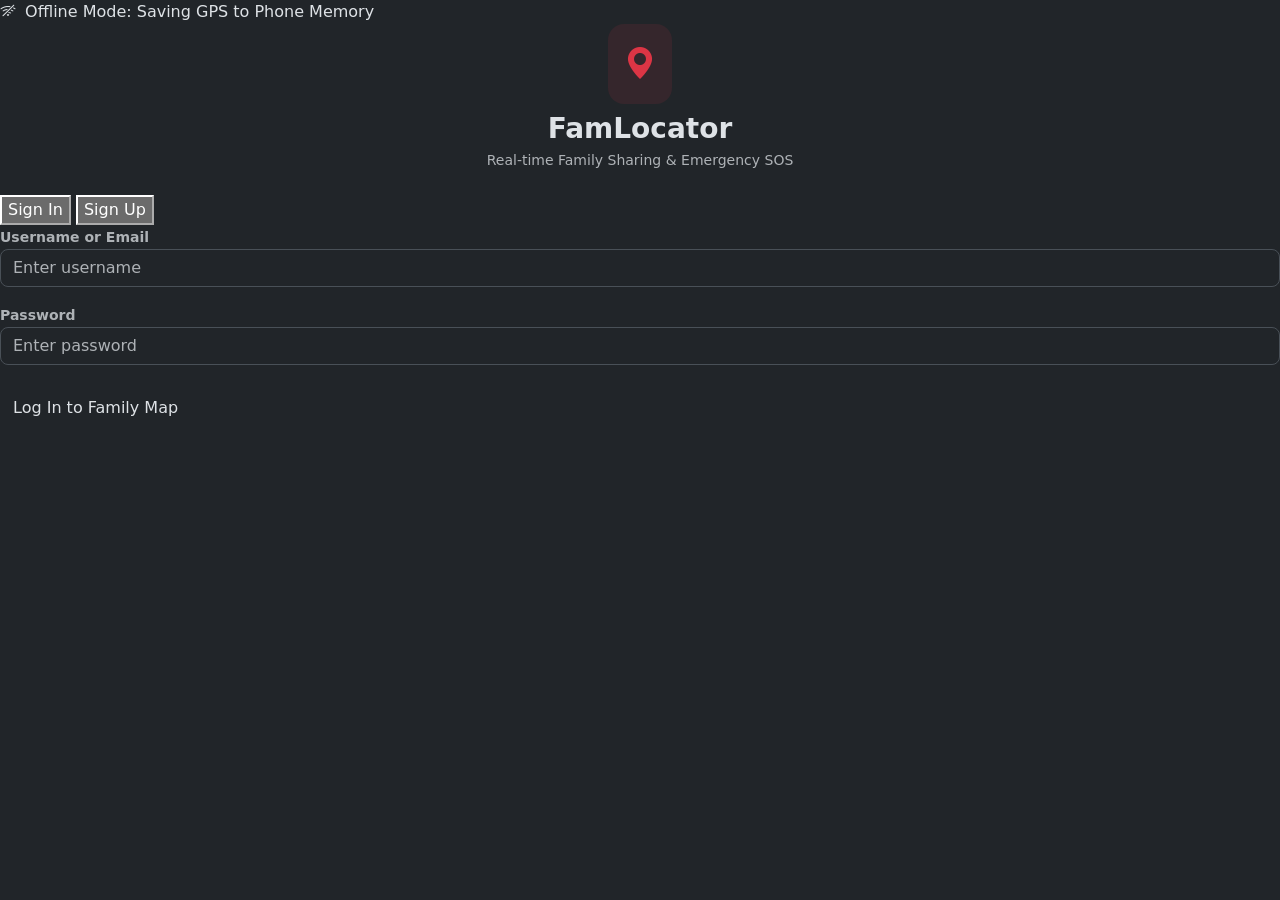
==== frontend/index.html @ 15e00040 "Update: Clean GPS label, email validation and models fixed" ====
<!DOCTYPE html>
<html lang="en" data-bs-theme="dark">
<head>
  <meta charset="UTF-8">
  <meta name="viewport" content="width=device-width, initial-scale=1.0, maximum-scale=1.0, user-scalable=no, viewport-fit=cover">
  <title>FamLocator • Live Tracking</title>
  
  <link href="https://cdn.jsdelivr.net/npm/bootstrap@5.3.3/dist/css/bootstrap.min.css" rel="stylesheet">
  <link rel="stylesheet" href="https://cdn.jsdelivr.net/npm/bootstrap-icons@1.11.3/font/bootstrap-icons.min.css">
  
  <link rel="stylesheet" href="https://unpkg.com/leaflet@1.9.4/dist/leaflet.css" />
  <script src="https://unpkg.com/leaflet@1.9.4/dist/leaflet.js"></script>

  <link rel="stylesheet" href="/static/css/styles.css">
</head>
<body>

  <!-- OFFLINE STATUS ALERT -->
  <div id="offlineBanner">
    <i class="bi bi-wifi-off me-1"></i> Offline Mode: Saving GPS to Phone Memory
  </div>

  <!-- 1. AUTH SCREEN -->
  <div id="authScreen" class="auth-wrapper">
    <div class="auth-card">
      <div class="text-center mb-4">
        <div class="d-inline-flex p-3 rounded-4 bg-danger bg-opacity-10 text-danger mb-2">
          <i class="bi bi-geo-alt-fill fs-2"></i>
        </div>
        <h3 class="fw-bold mb-1">FamLocator</h3>
        <p class="text-muted small">Real-time Family Sharing & Emergency SOS</p>
      </div>

      <div class="auth-pill-nav">
        <button class="auth-pill-btn active" id="tabLoginBtn" onclick="app.showLoginForm()">Sign In</button>
        <button class="auth-pill-btn" id="tabSignupBtn" onclick="app.showSignupForm()">Sign Up</button>
      </div>

      <!-- LOGIN -->
      <form id="loginForm" onsubmit="app.handleLogin(event)" autocomplete="off">
        <div class="mb-3">
          <label class="small text-muted fw-bold">Username or Email</label>
          <input type="text" id="loginUsername" class="form-control rounded-3" placeholder="Enter username" autocomplete="off" value="" required>
        </div>
        <div class="mb-3">
         <label class="small text-muted fw-bold">Password</label>
         <input type="password" id="loginPassword" class="form-control rounded-3" placeholder="Enter password" autocomplete="new-password" value="" required>
        </div>
       <button type="submit" class="btn btn-gradient mt-2">Log In to Family Map</button>
      </form>

      <!-- SIGNUP -->
      <form id="signupForm" class="d-none" onsubmit="app.handleSignup(event)" autocomplete="off">
        <div class="mb-2">
          <label class="small text-muted fw-bold">Full Name</label>
          <input type="text" id="regFullName" class="form-control rounded-3" placeholder="Enter full name" autocomplete="off" value="" required>
        </div>
        <div class="mb-2">
          <label class="small text-muted fw-bold">Username</label>
          <input type="text" id="regUsername" class="form-control rounded-3" placeholder="Enter username" autocomplete="off" value="" required>
        </div>
        <div class="mb-2">
          <label class="small text-muted fw-bold">Email</label>
          <input type="email" id="regEmail" class="form-control rounded-3" placeholder="Enter e-mail" autocomplete="off" value="" required>
        </div>
        <div class="mb-3">
          <label class="small text-muted fw-bold">Password</label>
          <input type="password" id="regPassword" class="form-control rounded-3" placeholder="Create password" autocomplete="new-password" value="" required>
        </div>
        <button type="submit" class="btn btn-gradient mt-2">Create Account</button>
      </form>
    </div>
  </div>

  <!-- 2. MAIN APP DASHBOARD -->
  <div id="mainDashboard" class="d-none position-relative w-100 h-100">
    <div id="mapCanvas"></div>

    <!-- FLOATING ZOOM & RECENTER CONTROLS -->
    <div class="map-floating-controls">
      <button class="map-control-btn" onclick="mapManager.zoomIn()" title="Zoom In">
        <i class="bi bi-plus-lg"></i>
      </button>
      <button class="map-control-btn" onclick="mapManager.zoomOut()" title="Zoom Out">
        <i class="bi bi-dash-lg"></i>
      </button>
      <button class="map-control-btn" onclick="mapManager.recenterOnMe()" title="Recenter Location">
        <i class="bi bi-crosshair"></i>
      </button>
    </div>

    <!-- Top Floating Header -->
    <header class="glass-nav d-flex align-items-center justify-content-between">
      <div class="d-flex align-items-center gap-2">
        <i class="bi bi-geo-alt-fill text-danger fs-5"></i>
        <span class="fw-bold">FamLocator</span>
        <span id="sharingStatusText" class="badge bg-success bg-opacity-25 text-success small ms-2">Live</span>
      </div>

      <!-- 1-CLICK INSTANT GREEN STOP-SOS BUTTON -->
      <div id="navSafeBtnContainer" class="d-none">
        <button class="btn btn-sm btn-success fw-bold rounded-pill px-3 shadow animate-pulse" onclick="locationTracker.resolveSOS()">
          <i class="bi bi-shield-check me-1"></i> I AM SAFE NOW (STOP SOS)
        </button>
      </div>

      <div class="d-flex align-items-center gap-2">
        <!-- Direct Profile Button
        <button class="btn btn-sm btn-outline-primary rounded-3 d-flex align-items-center gap-1" onclick="app.openProfileModal()" title="Edit Profile & Photo">
          <i class="bi bi-person-gear"></i>
          <span class="d-none d-sm-inline small fw-bold">Profile</span>
        </button>-->

        <!-- Theme Toggle -->
        <button class="btn btn-sm btn-outline-secondary rounded-3" id="themeToggleBtn" onclick="app.toggleTheme()">
          <i class="bi bi-moon-stars"></i>
        </button>

        <!-- User Dropdown & Logout -->
        <div class="dropdown">
          <button class="btn btn-sm btn-secondary rounded-3 dropdown-toggle d-flex align-items-center gap-2" data-bs-toggle="dropdown">
            <img id="navUserAvatar" src="" class="rounded-circle d-none" style="width: 22px; height: 22px; object-fit: cover;">
            <i id="navDefaultAvatarIcon" class="bi bi-person-circle"></i>
            <span id="navUserName">User</span>
          </button>
          <ul class="dropdown-menu dropdown-menu-end shadow-lg rounded-4 p-2" style="min-width: 200px; z-index: 1050;">
            <li><a class="dropdown-item fw-semibold py-2" href="javascript:void(0)" onclick="app.openProfileModal()"><i class="bi bi-person-gear me-2 text-primary"></i>Profile & Settings</a></li>
            <li><hr class="dropdown-divider"></li>
            <li><a class="dropdown-item text-danger fw-bold py-2" href="javascript:void(0)" onclick="app.logout()"><i class="bi bi-box-arrow-right me-2"></i>Log Out</a></li>
          </ul>
        </div>
      </div>
    </header>

    <!-- Sidebar / Phone Bottom Sheet -->
    <aside class="floating-sidebar">
      <div class="drag-handle"></div>

      <!-- Sharing Toggle -->
      <div class="p-3 border-bottom border-secondary border-opacity-25 d-flex justify-content-between align-items-center">
        <div>
          <div class="fw-bold small">Live Sharing</div>
          <div class="text-muted" style="font-size: 11px;">Consent-first protection</div>
        </div>
        <div class="form-check form-switch mb-0">
          <input class="form-check-input" type="checkbox" role="switch" id="masterSharingSwitch" checked onchange="app.handleSharingSwitch(this.checked)">
        </div>
      </div>

      <!-- Tabs -->
      <ul class="nav nav-pills nav-fill p-2 border-bottom border-secondary border-opacity-25 small fw-bold">
        <li class="nav-item">
          <button class="nav-link active py-1 rounded-3" data-bs-toggle="tab" data-bs-target="#tabFamily"><i class="bi bi-people me-1"></i>Family</button>
        </li>
        <li class="nav-item">
          <button class="nav-link py-1 rounded-3" data-bs-toggle="tab" data-bs-target="#tabGroups"><i class="bi bi-diagram-3 me-1"></i>Circles</button>
        </li>
        <li class="nav-item">
          <button class="nav-link py-1 rounded-3" data-bs-toggle="tab" data-bs-target="#tabRequests"><i class="bi bi-person-plus me-1"></i>Requests</button>
        </li>
      </ul>

      <!-- Feed List -->
      <div class="tab-content flex-grow-1 overflow-auto p-3">
        <div class="tab-pane fade show active" id="tabFamily">
          <div class="d-flex justify-content-between align-items-center mb-2">
            <span class="small fw-bold text-muted">Nearby</span>
            <button class="btn btn-outline-primary btn-sm py-0 px-2 rounded-3" onclick="app.openAddFriendModal()"><i class="bi bi-plus-lg"></i> Add</button>
          </div>
          <div id="familyList">
            <div class="text-center text-muted small py-3">No family members yet.</div>
          </div>
        </div>

        <div class="tab-pane fade" id="tabGroups">
          <div class="d-flex justify-content-between align-items-center mb-2">
            <span class="small fw-bold text-muted">Circles</span>
            <div class="btn-group btn-group-sm">
              <button class="btn btn-outline-primary py-0" onclick="app.openCreateGroupModal()">Create</button>
              <button class="btn btn-outline-secondary py-0" onclick="app.openJoinGroupModal()">Join</button>
            </div>
          </div>
          <div id="groupsList">
            <div class="text-center text-muted small py-3">No circles joined.</div>
          </div>
        </div>

        <div class="tab-pane fade" id="tabRequests">
          <span class="small fw-bold text-muted mb-2 d-block">Pending</span>
          <div id="requestsList">
            <div class="text-center text-muted small py-3">No requests.</div>
          </div>
        </div>
      </div>

      <div class="p-2 border-top border-secondary border-opacity-25 d-flex justify-content-between align-items-center small text-muted">
        <span id="gpsAccuracyLabel"><i class="bi bi-broadcast text-success me-1"></i> GPS: Ready</span>
        <button class="btn btn-sm btn-link text-decoration-none p-0 fw-bold" onclick="mapManager.recenterOnMe()"><i class="bi bi-crosshair me-1"></i>Recenter</button>
      </div>
    </aside>

    <!-- 1-CLICK INSTANT RED SOS BUTTON (NO POPUP) -->
    <button class="sos-floating-btn" onclick="locationTracker.triggerSOSNow()" title="1-Click Emergency SOS">
      <i class="bi bi-exclamation-triangle-fill"></i>
    </button>
  </div>

  <!-- PROFILE & MEDICAL DETAILS MODAL -->
  <div class="modal fade" id="profileModal" tabindex="-1" style="z-index: 1060;">
    <div class="modal-dialog modal-dialog-centered modal-dialog-scrollable">
      <div class="modal-content rounded-4 border-0 shadow-lg">
        <div class="modal-header">
          <h5 class="modal-title fw-bold"><i class="bi bi-person-badge me-2 text-primary"></i>Profile & Medical Details</h5>
          <button type="button" class="btn-close" data-bs-dismiss="modal"></button>
        </div>
        <form onsubmit="app.handleProfileUpdate(event)">
          <div class="modal-body p-4">
            
            <!-- Avatar Upload Area -->
            <div class="text-center mb-4">
              <div class="position-relative d-inline-block">
                <img id="profileModalAvatarPreview" src="" class="rounded-circle border border-3 border-primary shadow-sm" style="width: 88px; height: 88px; object-fit: cover; display: none;">
                <div id="profileModalAvatarPlaceholder" class="rounded-circle bg-primary bg-opacity-10 text-primary d-inline-flex align-items-center justify-content-center fw-bold fs-2 border border-3 border-primary border-opacity-25 shadow-sm" style="width: 88px; height: 88px;">
                  U
                </div>
                <label for="avatarFileInput" class="position-absolute bottom-0 end-0 bg-primary text-white rounded-circle p-2 shadow" style="cursor: pointer; width: 34px; height: 34px; display: flex; align-items: center; justify-content: center;" title="Upload Photo">
                  <i class="bi bi-camera-fill" style="font-size: 13px;"></i>
                </label>
                <input type="file" id="avatarFileInput" accept="image/*" class="d-none" onchange="app.handleAvatarFileSelect(event)">
              </div>
              <div class="small text-muted mt-2">Click camera icon to add your photo</div>
            </div>

            <div class="row g-2 mb-3">
              <div class="col-6">
                <label class="form-label small fw-bold text-muted">Full Name</label>
                <input type="text" id="profFullName" class="form-control rounded-3" required>
              </div>
              <div class="col-6">
                <label class="form-label small fw-bold text-muted">Phone Number</label>
                <input type="tel" id="profPhone" class="form-control rounded-3" placeholder="+91 9876543210">
              </div>
            </div>

            <div class="mb-3">
              <label class="form-label small fw-bold text-muted">Current Status / Bio</label>
              <input type="text" id="profBio" class="form-control rounded-3" placeholder="e.g. At Work, Safe at Home, Traveling...">
            </div>

            <hr class="border-secondary border-opacity-25 my-3">
            <h6 class="fw-bold small text-danger"><i class="bi bi-heart-pulse-fill me-1"></i> Emergency & Medical Info</h6>

            <div class="row g-2 mb-3">
              <div class="col-5">
                <label class="form-label small fw-bold text-muted">Blood Group</label>
                <select id="profBloodGroup" class="form-select rounded-3">
                  <option value="">Unknown</option>
                  <option value="A+">A+</option>
                  <option value="A-">A-</option>
                  <option value="B+">B+</option>
                  <option value="B-">B-</option>
                  <option value="O+">O+</option>
                  <option value="O-">O-</option>
                  <option value="AB+">AB+</option>
                  <option value="AB-">AB-</option>
                </select>
              </div>
              <div class="col-7">
                <label class="form-label small fw-bold text-muted">Home Address</label>
                <input type="text" id="profAddress" class="form-control rounded-3" placeholder="City, Area, Flat No">
              </div>
            </div>

            <div class="mb-3">
              <label class="form-label small fw-bold text-muted">Medical Notes (Allergies / Medications)</label>
              <textarea id="profMedicalNotes" class="form-control rounded-3" rows="2" placeholder="Important medical notes for emergency"></textarea>
            </div>

          </div>
          <div class="modal-footer">
            <button type="button" class="btn btn-outline-secondary rounded-3" data-bs-dismiss="modal">Cancel</button>
            <button type="submit" class="btn btn-gradient rounded-3 px-4">Save Profile</button>
          </div>
        </form>
      </div>
    </div>
  </div>

  <div class="modal fade" id="addFriendModal" tabindex="-1" style="z-index: 1060;">
    <div class="modal-dialog modal-dialog-centered">
      <div class="modal-content rounded-4 border-0">
        <div class="modal-header">
          <h5 class="modal-title fw-bold">Add Family Member</h5>
          <button type="button" class="btn-close" data-bs-dismiss="modal"></button>
        </div>
        <form onsubmit="app.handleSendFriendRequest(event)">
          <div class="modal-body">
            <label class="form-label small text-muted">Username or Email</label>
            <input type="text" id="targetFriendIdentifier" class="form-control rounded-3" required placeholder="e.g. priya123">
          </div>
          <div class="modal-footer">
            <button type="submit" class="btn btn-gradient rounded-3">Send Request</button>
          </div>
        </form>
      </div>
    </div>
  </div>

  <div class="modal fade" id="createGroupModal" tabindex="-1" style="z-index: 1060;">
    <div class="modal-dialog modal-dialog-centered">
      <div class="modal-content rounded-4 border-0">
        <div class="modal-header">
          <h5 class="modal-title fw-bold">Create Family Circle</h5>
          <button type="button" class="btn-close" data-bs-dismiss="modal"></button>
        </div>
        <form onsubmit="app.handleCreateGroup(event)">
          <div class="modal-body">
            <label class="form-label small text-muted">Circle Name</label>
            <input type="text" id="groupNameInput" class="form-control rounded-3" required placeholder="e.g. Sharma Family">
          </div>
          <div class="modal-footer">
            <button type="submit" class="btn btn-gradient rounded-3">Create Circle</button>
          </div>
        </form>
      </div>
    </div>
  </div>

  <div class="modal fade" id="joinGroupModal" tabindex="-1" style="z-index: 1060;">
    <div class="modal-dialog modal-dialog-centered">
      <div class="modal-content rounded-4 border-0">
        <div class="modal-header">
          <h5 class="modal-title fw-bold">Join Family Circle</h5>
          <button type="button" class="btn-close" data-bs-dismiss="modal"></button>
        </div>
        <form onsubmit="app.handleJoinGroup(event)">
          <div class="modal-body">
            <label class="form-label small text-muted">Invite Code</label>
            <input type="text" id="joinGroupCodeInput" class="form-control rounded-3 text-uppercase text-center fs-4 fw-bold" required maxlength="12" placeholder="e.g. 7A9B3F10">
          </div>
          <div class="modal-footer">
            <button type="submit" class="btn btn-gradient rounded-3">Join Circle</button>
          </div>
        </form>
      </div>
    </div>
  </div>

  <script src="https://cdn.jsdelivr.net/npm/bootstrap@5.3.3/dist/js/bootstrap.bundle.min.js"></script>
  <script src="/static/js/map.js"></script>
  <script src="/static/js/location.js"></script>
  <script src="/static/js/app.js"></script>
</body>
</html>
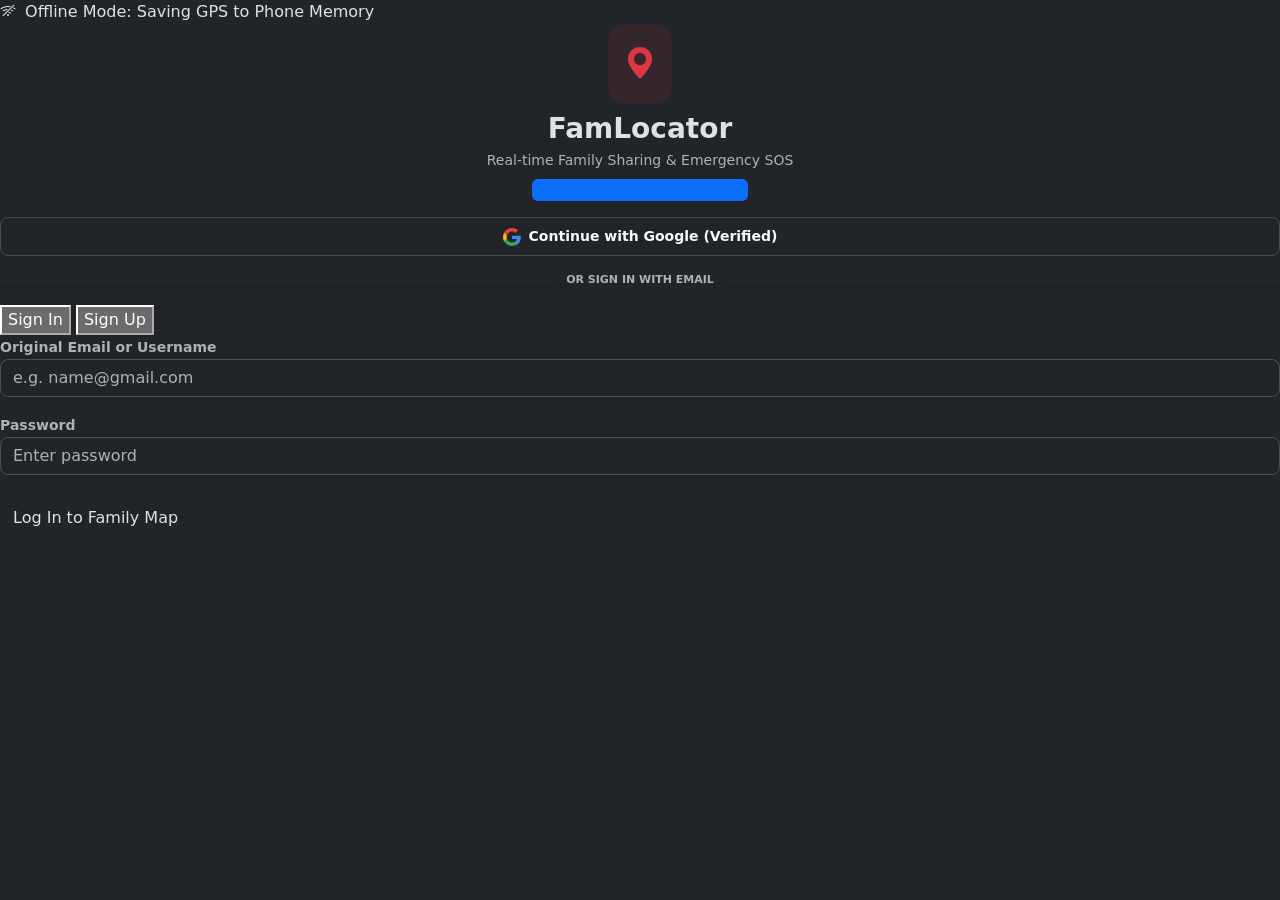
==== commit 561391e3: "Update FamLocator: Firebase auth, Cloudinary CDN, profile hub, route history and UI fixes" ====
--- a/frontend/index.html
+++ b/frontend/index.html
@@ -11,6 +11,21 @@
   <link rel="stylesheet" href="https://unpkg.com/leaflet@1.9.4/dist/leaflet.css" />
   <script src="https://unpkg.com/leaflet@1.9.4/dist/leaflet.js"></script>
 
+  <!-- MOBILE APP PWA META TAGS -->
+  <meta name="mobile-web-app-capable" content="yes">
+  <meta name="apple-mobile-web-app-capable" content="yes">
+  <meta name="apple-mobile-web-app-status-bar-style" content="black-translucent">
+  <meta name="apple-mobile-web-app-title" content="FamLocator">
+  <meta name="theme-color" content="#090d16">
+
+  <!-- FIREBASE COMPAT SDK (App, Auth, Firestore) -->
+  <script src="https://www.gstatic.com/firebasejs/10.12.2/firebase-app-compat.js"></script>
+  <script src="https://www.gstatic.com/firebasejs/10.12.2/firebase-auth-compat.js"></script>
+  <script src="https://www.gstatic.com/firebasejs/10.12.2/firebase-firestore-compat.js"></script>
+  <script src="/static/js/firebase-config.js"></script>
+
+  <link rel="shortcut icon" href="/favicon.ico.png" type="image/png">
+
   <link rel="stylesheet" href="/static/css/styles.css">
 </head>
 <body>
@@ -23,12 +38,32 @@
   <!-- 1. AUTH SCREEN -->
   <div id="authScreen" class="auth-wrapper">
     <div class="auth-card">
-      <div class="text-center mb-4">
+      <div class="text-center mb-3">
         <div class="d-inline-flex p-3 rounded-4 bg-danger bg-opacity-10 text-danger mb-2">
           <i class="bi bi-geo-alt-fill fs-2"></i>
         </div>
         <h3 class="fw-bold mb-1">FamLocator</h3>
-        <p class="text-muted small">Real-time Family Sharing & Emergency SOS</p>
+        <p class="text-muted small mb-0">Real-time Family Sharing & Emergency SOS</p>
+        <span class="badge bg-primary bg-opacity-15 text-primary border border-primary border-opacity-25 mt-2 small">
+          <i class="bi bi-shield-check me-1"></i> Verified Original Mail Only
+        </span>
+      </div>
+
+      <!-- GOOGLE 1-CLICK AUTH (100% Verified Real Email) -->
+      <button class="btn btn-outline-light w-100 py-2 rounded-3 mb-3 d-flex align-items-center justify-content-center gap-2 shadow-sm border-secondary border-opacity-50" onclick="app.handleGoogleLogin()">
+        <svg width="18" height="18" viewBox="0 0 24 24">
+          <path fill="#4285F4" d="M23.745 12.27c0-.7-.06-1.4-.19-2.07H12v4.51h6.6c-.29 1.52-1.14 2.8-2.4 3.65v3.03h3.88c2.27-2.09 3.66-5.17 3.66-9.12z"/>
+          <path fill="#34A853" d="M12 24c3.24 0 5.95-1.08 7.93-2.91l-3.88-3.03c-1.08.72-2.45 1.16-4.05 1.16-3.12 0-5.77-2.1-6.72-4.93H1.24v3.13C3.26 21.36 7.33 24 12 24z"/>
+          <path fill="#FBBC05" d="M5.28 14.29c-.25-.72-.38-1.49-.38-2.29s.13-1.57.38-2.29V6.58H1.24C.45 8.15 0 9.99 0 12s.45 3.85 1.24 5.42l4.04-3.13z"/>
+          <path fill="#EA4335" d="M12 4.75c1.77 0 3.35.61 4.6 1.8l3.42-3.42C17.95 1.19 15.24 0 12 0 7.33 0 3.26 2.64 1.24 6.58l4.04 3.13c.95-2.83 3.6-4.96 6.72-4.96z"/>
+        </svg>
+        <span class="fw-semibold small">Continue with Google (Verified)</span>
+      </button>
+
+      <div class="d-flex align-items-center mb-3">
+        <hr class="flex-grow-1 border-secondary border-opacity-25 m-0">
+        <span class="text-muted small px-2 fw-semibold" style="font-size: 11px;">OR SIGN IN WITH EMAIL</span>
+        <hr class="flex-grow-1 border-secondary border-opacity-25 m-0">
       </div>
 
       <div class="auth-pill-nav">
@@ -39,8 +74,8 @@
       <!-- LOGIN -->
       <form id="loginForm" onsubmit="app.handleLogin(event)" autocomplete="off">
         <div class="mb-3">
-          <label class="small text-muted fw-bold">Username or Email</label>
-          <input type="text" id="loginUsername" class="form-control rounded-3" placeholder="Enter username" autocomplete="off" value="" required>
+          <label class="small text-muted fw-bold">Original Email or Username</label>
+          <input type="text" id="loginUsername" class="form-control rounded-3" placeholder="e.g. name@gmail.com" autocomplete="off" value="" required>
         </div>
         <div class="mb-3">
          <label class="small text-muted fw-bold">Password</label>
@@ -49,25 +84,24 @@
        <button type="submit" class="btn btn-gradient mt-2">Log In to Family Map</button>
       </form>
 
-      <!-- SIGNUP -->
+      <!-- SIGNUP WITH MANDATORY VERIFICATION -->
       <form id="signupForm" class="d-none" onsubmit="app.handleSignup(event)" autocomplete="off">
         <div class="mb-2">
           <label class="small text-muted fw-bold">Full Name</label>
-          <input type="text" id="regFullName" class="form-control rounded-3" placeholder="Enter full name" autocomplete="off" value="" required>
+          <input type="text" id="regFullName" class="form-control rounded-3" placeholder="e.g. Rahul Sharma" autocomplete="off" value="" required>
         </div>
         <div class="mb-2">
-          <label class="small text-muted fw-bold">Username</label>
-          <input type="text" id="regUsername" class="form-control rounded-3" placeholder="Enter username" autocomplete="off" value="" required>
-        </div>
-        <div class="mb-2">
-          <label class="small text-muted fw-bold">Email</label>
-          <input type="email" id="regEmail" class="form-control rounded-3" placeholder="Enter e-mail" autocomplete="off" value="" required>
+          <label class="small text-muted fw-bold">Original Email Address</label>
+          <input type="email" id="regEmail" class="form-control rounded-3" placeholder="e.g. yourname@gmail.com" autocomplete="off" value="" required>
+          <div class="text-muted mt-1" style="font-size: 11px;">
+            <i class="bi bi-info-circle me-1"></i> A verification link will be sent. Fake emails are rejected.
+          </div>
         </div>
         <div class="mb-3">
           <label class="small text-muted fw-bold">Password</label>
-          <input type="password" id="regPassword" class="form-control rounded-3" placeholder="Create password" autocomplete="new-password" value="" required>
-        </div>
-        <button type="submit" class="btn btn-gradient mt-2">Create Account</button>
+          <input type="password" id="regPassword" class="form-control rounded-3" placeholder="Min 6 characters" autocomplete="new-password" value="" required minlength="6">
+        </div>
+        <button type="submit" class="btn btn-gradient mt-1">Create Verified Account</button>
       </form>
     </div>
   </div>
@@ -75,6 +109,33 @@
   <!-- 2. MAIN APP DASHBOARD -->
   <div id="mainDashboard" class="d-none position-relative w-100 h-100">
     <div id="mapCanvas"></div>
+
+    <!-- ACTIVE ROUTE HISTORY FLOATING BANNER -->
+    <div id="routeHistoryBanner" class="route-history-banner d-none">
+      <div class="d-flex align-items-center gap-2 min-w-0">
+        <i class="bi bi-pin-map-fill text-primary fs-5 flex-shrink-0"></i>
+        <div class="overflow-hidden">
+          <div class="fw-bold route-banner-title text-truncate" id="routeBannerTitle">Route History</div>
+          <div class="text-muted small text-truncate" id="routeBannerSubtitle" style="font-size: 11px;">Past 24 Hours</div>
+        </div>
+      </div>
+      <div class="d-flex align-items-center gap-1 gap-sm-2 flex-shrink-0">
+        <div class="dropdown">
+          <button class="btn btn-sm btn-outline-secondary py-1 px-2 rounded-3 dropdown-toggle" style="font-size: 11.5px;" data-bs-toggle="dropdown">
+            Time
+          </button>
+          <ul class="dropdown-menu dropdown-menu-end shadow rounded-3 p-1" style="font-size: 12px; min-width: 125px;">
+            <li><a class="dropdown-item py-1" href="javascript:void(0)" onclick="app.reloadRouteHistory(4)">Last 4 Hours</a></li>
+            <li><a class="dropdown-item py-1" href="javascript:void(0)" onclick="app.reloadRouteHistory(12)">Last 12 Hours</a></li>
+            <li><a class="dropdown-item py-1" href="javascript:void(0)" onclick="app.reloadRouteHistory(24)">Last 24 Hours</a></li>
+            <li><a class="dropdown-item py-1" href="javascript:void(0)" onclick="app.reloadRouteHistory(48)">Last 48 Hours</a></li>
+          </ul>
+        </div>
+        <button class="btn btn-sm btn-danger py-1 px-2 rounded-3" style="font-size: 11.5px;" onclick="app.clearRouteHistory()" title="Close Route">
+          <i class="bi bi-x-lg me-1"></i>Close
+        </button>
+      </div>
+    </div>
 
     <!-- FLOATING ZOOM & RECENTER CONTROLS -->
     <div class="map-floating-controls">
@@ -91,72 +152,99 @@
 
     <!-- Top Floating Header -->
     <header class="glass-nav d-flex align-items-center justify-content-between">
-      <div class="d-flex align-items-center gap-2">
-        <i class="bi bi-geo-alt-fill text-danger fs-5"></i>
-        <span class="fw-bold">FamLocator</span>
-        <span id="sharingStatusText" class="badge bg-success bg-opacity-25 text-success small ms-2">Live</span>
+      <div class="d-flex align-items-center gap-1 gap-sm-2 flex-shrink-0">
+        <div class="brand-icon-box">
+          <i class="bi bi-geo-alt-fill text-danger fs-5"></i>
+        </div>
+        <span class="fw-bold brand-name">FamLocator</span>
+        <span id="sharingStatusText" class="badge rounded-pill bg-success bg-opacity-20 text-success border border-success border-opacity-25 brand-status-badge ms-1">
+          <span class="status-pulse-dot"></span>Live
+        </span>
       </div>
 
       <!-- 1-CLICK INSTANT GREEN STOP-SOS BUTTON -->
-      <div id="navSafeBtnContainer" class="d-none">
-        <button class="btn btn-sm btn-success fw-bold rounded-pill px-3 shadow animate-pulse" onclick="locationTracker.resolveSOS()">
-          <i class="bi bi-shield-check me-1"></i> I AM SAFE NOW (STOP SOS)
+      <div id="navSafeBtnContainer" class="d-none mx-1">
+        <button class="btn btn-sm btn-success fw-bold rounded-pill px-2 px-sm-3 shadow animate-pulse d-flex align-items-center gap-1" onclick="locationTracker.resolveSOS()">
+          <i class="bi bi-shield-check"></i>
+          <span>SAFE</span>
         </button>
       </div>
 
-      <div class="d-flex align-items-center gap-2">
-        <!-- Direct Profile Button
-        <button class="btn btn-sm btn-outline-primary rounded-3 d-flex align-items-center gap-1" onclick="app.openProfileModal()" title="Edit Profile & Photo">
-          <i class="bi bi-person-gear"></i>
-          <span class="d-none d-sm-inline small fw-bold">Profile</span>
-        </button>-->
+      <div class="d-flex align-items-center gap-1 gap-sm-2">
+        <!-- Notification Bell Dropdown -->
+        <div class="dropdown">
+          <button class="btn btn-sm btn-nav-icon rounded-3 position-relative" id="notifBellBtn" data-bs-toggle="dropdown" aria-expanded="false" title="Notifications" aria-label="Notifications">
+            <i class="bi bi-bell"></i>
+            <span id="notifBadge" class="position-absolute top-0 start-100 translate-middle badge rounded-pill bg-danger d-none" style="font-size: 10px;">0</span>
+          </button>
+          <div class="dropdown-menu dropdown-menu-end shadow-lg rounded-4 p-0 overflow-hidden notif-dropdown-menu">
+            <div class="p-3 bg-body-tertiary border-bottom d-flex justify-content-between align-items-center">
+              <span class="fw-bold small"><i class="bi bi-bell-fill text-primary me-2"></i>Notifications</span>
+              <span class="badge bg-primary rounded-pill small" id="notifCountText">0 new</span>
+            </div>
+            <div id="notifListContainer" class="p-2 overflow-auto" style="max-height: 280px;">
+              <div class="text-center text-muted small py-3">No notifications yet</div>
+            </div>
+          </div>
+        </div>
 
         <!-- Theme Toggle -->
-        <button class="btn btn-sm btn-outline-secondary rounded-3" id="themeToggleBtn" onclick="app.toggleTheme()">
+        <button class="btn btn-sm btn-nav-icon rounded-3" id="themeToggleBtn" onclick="app.toggleTheme()" title="Toggle Theme" aria-label="Toggle Theme">
           <i class="bi bi-moon-stars"></i>
         </button>
 
         <!-- User Dropdown & Logout -->
         <div class="dropdown">
-          <button class="btn btn-sm btn-secondary rounded-3 dropdown-toggle d-flex align-items-center gap-2" data-bs-toggle="dropdown">
-            <img id="navUserAvatar" src="" class="rounded-circle d-none" style="width: 22px; height: 22px; object-fit: cover;">
-            <i id="navDefaultAvatarIcon" class="bi bi-person-circle"></i>
-            <span id="navUserName">User</span>
-          </button>
-          <ul class="dropdown-menu dropdown-menu-end shadow-lg rounded-4 p-2" style="min-width: 200px; z-index: 1050;">
-            <li><a class="dropdown-item fw-semibold py-2" href="javascript:void(0)" onclick="app.openProfileModal()"><i class="bi bi-person-gear me-2 text-primary"></i>Profile & Settings</a></li>
-            <li><hr class="dropdown-divider"></li>
-            <li><a class="dropdown-item text-danger fw-bold py-2" href="javascript:void(0)" onclick="app.logout()"><i class="bi bi-box-arrow-right me-2"></i>Log Out</a></li>
+          <button class="btn btn-sm btn-nav-user rounded-3 dropdown-toggle d-flex align-items-center gap-1 gap-sm-2" data-bs-toggle="dropdown" aria-label="User Menu">
+            <img id="navUserAvatar" src="" class="rounded-circle d-none user-nav-avatar" alt="Avatar">
+            <div id="navDefaultAvatarIcon" class="user-nav-avatar-icon">
+              <i class="bi bi-person-fill"></i>
+            </div>
+            <span id="navUserName" class="nav-user-text">User</span>
+          </button>
+          <ul class="dropdown-menu dropdown-menu-end shadow-lg rounded-4 p-2 user-dropdown-menu">
+            <li><a class="dropdown-item fw-bold py-2 rounded-3" href="/profile"><i class="bi bi-person-badge-fill me-2 text-primary"></i>Profile & Account Hub</a></li>
+            <li><hr class="dropdown-divider my-1"></li>
+            <li><a class="dropdown-item text-danger fw-bold py-2 rounded-3" href="javascript:void(0)" onclick="app.logout()"><i class="bi bi-box-arrow-right me-2"></i>Log Out</a></li>
           </ul>
         </div>
       </div>
     </header>
 
     <!-- Sidebar / Phone Bottom Sheet -->
-    <aside class="floating-sidebar">
-      <div class="drag-handle"></div>
-
-      <!-- Sharing Toggle -->
-      <div class="p-3 border-bottom border-secondary border-opacity-25 d-flex justify-content-between align-items-center">
-        <div>
-          <div class="fw-bold small">Live Sharing</div>
-          <div class="text-muted" style="font-size: 11px;">Consent-first protection</div>
-        </div>
-        <div class="form-check form-switch mb-0">
-          <input class="form-check-input" type="checkbox" role="switch" id="masterSharingSwitch" checked onchange="app.handleSharingSwitch(this.checked)">
+    <aside class="floating-sidebar collapsed" id="mainSidebar">
+      <!-- Mobile Drag & Summary Top Bar -->
+      <div class="drag-handle-zone" id="sidebarDragZone" onclick="app.toggleMobileSidebar()">
+        <div class="drag-handle" id="sidebarDragHandle" title="Tap to expand/minimize"></div>
+        <div class="sheet-summary-bar d-flex align-items-center justify-content-between">
+          <div class="d-flex align-items-center gap-2">
+            <i class="bi bi-people-fill text-primary"></i>
+            <span class="fw-bold sheet-title">Family Circle</span>
+            <span id="sheetActiveCountBadge" class="badge rounded-pill bg-primary bg-opacity-20 text-primary border border-primary border-opacity-25" style="font-size: 11px;">0 Active</span>
+          </div>
+          <div class="d-flex align-items-center gap-2">
+            <span class="text-muted small d-none d-md-inline" style="font-size: 11.5px;">Live Sharing</span>
+            <div class="form-check form-switch mb-0" onclick="event.stopPropagation()">
+              <input class="form-check-input" type="checkbox" role="switch" id="masterSharingSwitch" checked onchange="app.handleSharingSwitch(this.checked)">
+            </div>
+            <i id="sheetChevronIcon" class="bi bi-chevron-up text-muted ms-1 fs-6"></i>
+          </div>
         </div>
       </div>
 
       <!-- Tabs -->
       <ul class="nav nav-pills nav-fill p-2 border-bottom border-secondary border-opacity-25 small fw-bold">
         <li class="nav-item">
-          <button class="nav-link active py-1 rounded-3" data-bs-toggle="tab" data-bs-target="#tabFamily"><i class="bi bi-people me-1"></i>Family</button>
+          <button class="nav-link active py-2 rounded-3" data-bs-toggle="tab" data-bs-target="#tabFamily"><i class="bi bi-people me-1"></i>Family</button>
         </li>
         <li class="nav-item">
-          <button class="nav-link py-1 rounded-3" data-bs-toggle="tab" data-bs-target="#tabGroups"><i class="bi bi-diagram-3 me-1"></i>Circles</button>
+          <button class="nav-link py-2 rounded-3" data-bs-toggle="tab" data-bs-target="#tabGroups"><i class="bi bi-diagram-3 me-1"></i>Circles</button>
         </li>
         <li class="nav-item">
-          <button class="nav-link py-1 rounded-3" data-bs-toggle="tab" data-bs-target="#tabRequests"><i class="bi bi-person-plus me-1"></i>Requests</button>
+          <button class="nav-link py-2 rounded-3" data-bs-toggle="tab" data-bs-target="#tabRequests">
+            <i class="bi bi-person-plus me-1"></i>Requests
+            <span id="pendingRequestsCountBadge" class="badge bg-danger rounded-pill ms-1 d-none" style="font-size: 9px;">0</span>
+          </button>
         </li>
       </ul>
 
@@ -164,8 +252,8 @@
       <div class="tab-content flex-grow-1 overflow-auto p-3">
         <div class="tab-pane fade show active" id="tabFamily">
           <div class="d-flex justify-content-between align-items-center mb-2">
-            <span class="small fw-bold text-muted">Nearby</span>
-            <button class="btn btn-outline-primary btn-sm py-0 px-2 rounded-3" onclick="app.openAddFriendModal()"><i class="bi bi-plus-lg"></i> Add</button>
+            <span class="small fw-bold text-muted text-uppercase" style="letter-spacing: 0.5px; font-size: 11px;">Nearby Members</span>
+            <button class="btn btn-outline-primary btn-sm py-1 px-2 rounded-3" onclick="app.openAddFriendModal()"><i class="bi bi-plus-lg me-1"></i>Add</button>
           </div>
           <div id="familyList">
             <div class="text-center text-muted small py-3">No family members yet.</div>
@@ -174,10 +262,10 @@
 
         <div class="tab-pane fade" id="tabGroups">
           <div class="d-flex justify-content-between align-items-center mb-2">
-            <span class="small fw-bold text-muted">Circles</span>
+            <span class="small fw-bold text-muted text-uppercase" style="letter-spacing: 0.5px; font-size: 11px;">Your Circles</span>
             <div class="btn-group btn-group-sm">
-              <button class="btn btn-outline-primary py-0" onclick="app.openCreateGroupModal()">Create</button>
-              <button class="btn btn-outline-secondary py-0" onclick="app.openJoinGroupModal()">Join</button>
+              <button class="btn btn-outline-primary py-1" onclick="app.openCreateGroupModal()">Create</button>
+              <button class="btn btn-outline-secondary py-1" onclick="app.openJoinGroupModal()">Join</button>
             </div>
           </div>
           <div id="groupsList">
@@ -186,22 +274,30 @@
         </div>
 
         <div class="tab-pane fade" id="tabRequests">
-          <span class="small fw-bold text-muted mb-2 d-block">Pending</span>
+          <span class="small fw-bold text-muted text-uppercase mb-2 d-block" style="letter-spacing: 0.5px; font-size: 11px;">Pending Requests</span>
           <div id="requestsList">
             <div class="text-center text-muted small py-3">No requests.</div>
           </div>
         </div>
       </div>
 
-      <div class="p-2 border-top border-secondary border-opacity-25 d-flex justify-content-between align-items-center small text-muted">
+      <div class="p-2 px-3 border-top border-secondary border-opacity-25 d-flex justify-content-between align-items-center small text-muted">
         <span id="gpsAccuracyLabel"><i class="bi bi-broadcast text-success me-1"></i> GPS: Ready</span>
-        <button class="btn btn-sm btn-link text-decoration-none p-0 fw-bold" onclick="mapManager.recenterOnMe()"><i class="bi bi-crosshair me-1"></i>Recenter</button>
+        <div class="d-flex align-items-center gap-3">
+          <button class="btn btn-sm btn-link text-decoration-none p-0 fw-bold" onclick="app.viewLocationHistory(app.currentUser?.id, 'Your')">
+            <i class="bi bi-clock-history me-1"></i>My Route
+          </button>
+          <button class="btn btn-sm btn-link text-decoration-none p-0 fw-bold" onclick="mapManager.recenterOnMe()">
+            <i class="bi bi-crosshair me-1"></i>Recenter
+          </button>
+        </div>
       </div>
     </aside>
 
     <!-- 1-CLICK INSTANT RED SOS BUTTON (NO POPUP) -->
-    <button class="sos-floating-btn" onclick="locationTracker.triggerSOSNow()" title="1-Click Emergency SOS">
+    <button class="sos-floating-btn" id="sosFloatingBtn" onclick="locationTracker.triggerSOSNow()" title="1-Click Emergency SOS" aria-label="Emergency SOS">
       <i class="bi bi-exclamation-triangle-fill"></i>
+      <span class="sos-btn-label">SOS</span>
     </button>
   </div>
 
@@ -209,51 +305,58 @@
   <div class="modal fade" id="profileModal" tabindex="-1" style="z-index: 1060;">
     <div class="modal-dialog modal-dialog-centered modal-dialog-scrollable">
       <div class="modal-content rounded-4 border-0 shadow-lg">
-        <div class="modal-header">
+        <div class="modal-sheet-handle"></div>
+        <div class="modal-header pt-0">
           <h5 class="modal-title fw-bold"><i class="bi bi-person-badge me-2 text-primary"></i>Profile & Medical Details</h5>
           <button type="button" class="btn-close" data-bs-dismiss="modal"></button>
         </div>
         <form onsubmit="app.handleProfileUpdate(event)">
-          <div class="modal-body p-4">
+          <div class="modal-body p-3 p-sm-4">
             
             <!-- Avatar Upload Area -->
             <div class="text-center mb-4">
-              <div class="position-relative d-inline-block">
-                <img id="profileModalAvatarPreview" src="" class="rounded-circle border border-3 border-primary shadow-sm" style="width: 88px; height: 88px; object-fit: cover; display: none;">
-                <div id="profileModalAvatarPlaceholder" class="rounded-circle bg-primary bg-opacity-10 text-primary d-inline-flex align-items-center justify-content-center fw-bold fs-2 border border-3 border-primary border-opacity-25 shadow-sm" style="width: 88px; height: 88px;">
+              <div class="position-relative d-inline-block" style="width: 88px; height: 88px;">
+                <img id="profileModalAvatarPreview" src="" class="rounded-circle border border-3 border-primary shadow-sm d-none" style="width: 88px; height: 88px; object-fit: cover;">
+                <div id="profileModalAvatarPlaceholder" class="rounded-circle bg-primary bg-opacity-10 text-primary d-flex align-items-center justify-content-center fw-bold fs-2 border border-3 border-primary border-opacity-25 shadow-sm" style="width: 88px; height: 88px;">
                   U
                 </div>
-                <label for="avatarFileInput" class="position-absolute bottom-0 end-0 bg-primary text-white rounded-circle p-2 shadow" style="cursor: pointer; width: 34px; height: 34px; display: flex; align-items: center; justify-content: center;" title="Upload Photo">
+                <label for="avatarFileInput" class="position-absolute bottom-0 end-0 bg-primary text-white rounded-circle p-2 shadow" style="cursor: pointer; width: 34px; height: 34px; display: flex; align-items: center; justify-content: center; z-index: 2;" title="Upload Photo">
                   <i class="bi bi-camera-fill" style="font-size: 13px;"></i>
                 </label>
                 <input type="file" id="avatarFileInput" accept="image/*" class="d-none" onchange="app.handleAvatarFileSelect(event)">
               </div>
-              <div class="small text-muted mt-2">Click camera icon to add your photo</div>
+              <div class="small text-muted mt-2 d-flex align-items-center justify-content-center gap-2">
+                <span>Click camera icon to change photo</span>
+                <button type="button" id="btnRemoveAvatarPhoto" class="btn btn-sm btn-link text-danger p-0 d-none text-decoration-none" onclick="app.removeAvatarPhoto()" style="font-size: 12px;">
+                  <i class="bi bi-trash3 me-1"></i>Remove
+                </button>
+              </div>
+              <div id="cloudinaryStatusBadge" class="mt-2"></div>
             </div>
 
             <div class="row g-2 mb-3">
-              <div class="col-6">
+              <div class="col-12 col-sm-6">
                 <label class="form-label small fw-bold text-muted">Full Name</label>
-                <input type="text" id="profFullName" class="form-control rounded-3" required>
-              </div>
-              <div class="col-6">
+                <input type="text" id="profFullName" class="form-control" required>
+              </div>
+              <div class="col-12 col-sm-6">
                 <label class="form-label small fw-bold text-muted">Phone Number</label>
-                <input type="tel" id="profPhone" class="form-control rounded-3" placeholder="+91 9876543210">
+                <input type="tel" id="profPhone" class="form-control" placeholder="+91 9876543210">
               </div>
             </div>
 
             <div class="mb-3">
               <label class="form-label small fw-bold text-muted">Current Status / Bio</label>
-              <input type="text" id="profBio" class="form-control rounded-3" placeholder="e.g. At Work, Safe at Home, Traveling...">
+              <input type="text" id="profBio" class="form-control" placeholder="e.g. At Work, Safe at Home, Traveling...">
             </div>
 
             <hr class="border-secondary border-opacity-25 my-3">
             <h6 class="fw-bold small text-danger"><i class="bi bi-heart-pulse-fill me-1"></i> Emergency & Medical Info</h6>
 
             <div class="row g-2 mb-3">
-              <div class="col-5">
+              <div class="col-12 col-sm-5">
                 <label class="form-label small fw-bold text-muted">Blood Group</label>
-                <select id="profBloodGroup" class="form-select rounded-3">
+                <select id="profBloodGroup" class="form-select">
                   <option value="">Unknown</option>
                   <option value="A+">A+</option>
                   <option value="A-">A-</option>
@@ -265,21 +368,21 @@
                   <option value="AB-">AB-</option>
                 </select>
               </div>
-              <div class="col-7">
+              <div class="col-12 col-sm-7">
                 <label class="form-label small fw-bold text-muted">Home Address</label>
-                <input type="text" id="profAddress" class="form-control rounded-3" placeholder="City, Area, Flat No">
+                <input type="text" id="profAddress" class="form-control" placeholder="City, Area, Flat No">
               </div>
             </div>
 
             <div class="mb-3">
               <label class="form-label small fw-bold text-muted">Medical Notes (Allergies / Medications)</label>
-              <textarea id="profMedicalNotes" class="form-control rounded-3" rows="2" placeholder="Important medical notes for emergency"></textarea>
+              <textarea id="profMedicalNotes" class="form-control" rows="2" placeholder="Important medical notes for emergency"></textarea>
             </div>
 
           </div>
           <div class="modal-footer">
             <button type="button" class="btn btn-outline-secondary rounded-3" data-bs-dismiss="modal">Cancel</button>
-            <button type="submit" class="btn btn-gradient rounded-3 px-4">Save Profile</button>
+            <button type="submit" id="btnSaveProfile" class="btn btn-gradient rounded-3 px-4">Save Profile</button>
           </div>
         </form>
       </div>
@@ -289,14 +392,15 @@
   <div class="modal fade" id="addFriendModal" tabindex="-1" style="z-index: 1060;">
     <div class="modal-dialog modal-dialog-centered">
       <div class="modal-content rounded-4 border-0">
-        <div class="modal-header">
+        <div class="modal-sheet-handle"></div>
+        <div class="modal-header pt-0">
           <h5 class="modal-title fw-bold">Add Family Member</h5>
           <button type="button" class="btn-close" data-bs-dismiss="modal"></button>
         </div>
         <form onsubmit="app.handleSendFriendRequest(event)">
-          <div class="modal-body">
-            <label class="form-label small text-muted">Username or Email</label>
-            <input type="text" id="targetFriendIdentifier" class="form-control rounded-3" required placeholder="e.g. priya123">
+          <div class="modal-body p-3 p-sm-4">
+            <label class="form-label small text-muted fw-bold">Username or Email</label>
+            <input type="text" id="targetFriendIdentifier" class="form-control" required placeholder="e.g. rahul@gmail.com">
           </div>
           <div class="modal-footer">
             <button type="submit" class="btn btn-gradient rounded-3">Send Request</button>
@@ -309,14 +413,15 @@
   <div class="modal fade" id="createGroupModal" tabindex="-1" style="z-index: 1060;">
     <div class="modal-dialog modal-dialog-centered">
       <div class="modal-content rounded-4 border-0">
-        <div class="modal-header">
+        <div class="modal-sheet-handle"></div>
+        <div class="modal-header pt-0">
           <h5 class="modal-title fw-bold">Create Family Circle</h5>
           <button type="button" class="btn-close" data-bs-dismiss="modal"></button>
         </div>
         <form onsubmit="app.handleCreateGroup(event)">
-          <div class="modal-body">
-            <label class="form-label small text-muted">Circle Name</label>
-            <input type="text" id="groupNameInput" class="form-control rounded-3" required placeholder="e.g. Sharma Family">
+          <div class="modal-body p-3 p-sm-4">
+            <label class="form-label small text-muted fw-bold">Circle Name</label>
+            <input type="text" id="groupNameInput" class="form-control" required placeholder="e.g. Sharma Family">
           </div>
           <div class="modal-footer">
             <button type="submit" class="btn btn-gradient rounded-3">Create Circle</button>
@@ -329,14 +434,15 @@
   <div class="modal fade" id="joinGroupModal" tabindex="-1" style="z-index: 1060;">
     <div class="modal-dialog modal-dialog-centered">
       <div class="modal-content rounded-4 border-0">
-        <div class="modal-header">
+        <div class="modal-sheet-handle"></div>
+        <div class="modal-header pt-0">
           <h5 class="modal-title fw-bold">Join Family Circle</h5>
           <button type="button" class="btn-close" data-bs-dismiss="modal"></button>
         </div>
         <form onsubmit="app.handleJoinGroup(event)">
-          <div class="modal-body">
-            <label class="form-label small text-muted">Invite Code</label>
-            <input type="text" id="joinGroupCodeInput" class="form-control rounded-3 text-uppercase text-center fs-4 fw-bold" required maxlength="12" placeholder="e.g. 7A9B3F10">
+          <div class="modal-body p-3 p-sm-4">
+            <label class="form-label small text-muted fw-bold">Invite Code</label>
+            <input type="text" id="joinGroupCodeInput" class="form-control text-uppercase text-center fs-4 fw-bold" required maxlength="12" placeholder="e.g. 7A9B3F10">
           </div>
           <div class="modal-footer">
             <button type="submit" class="btn btn-gradient rounded-3">Join Circle</button>
